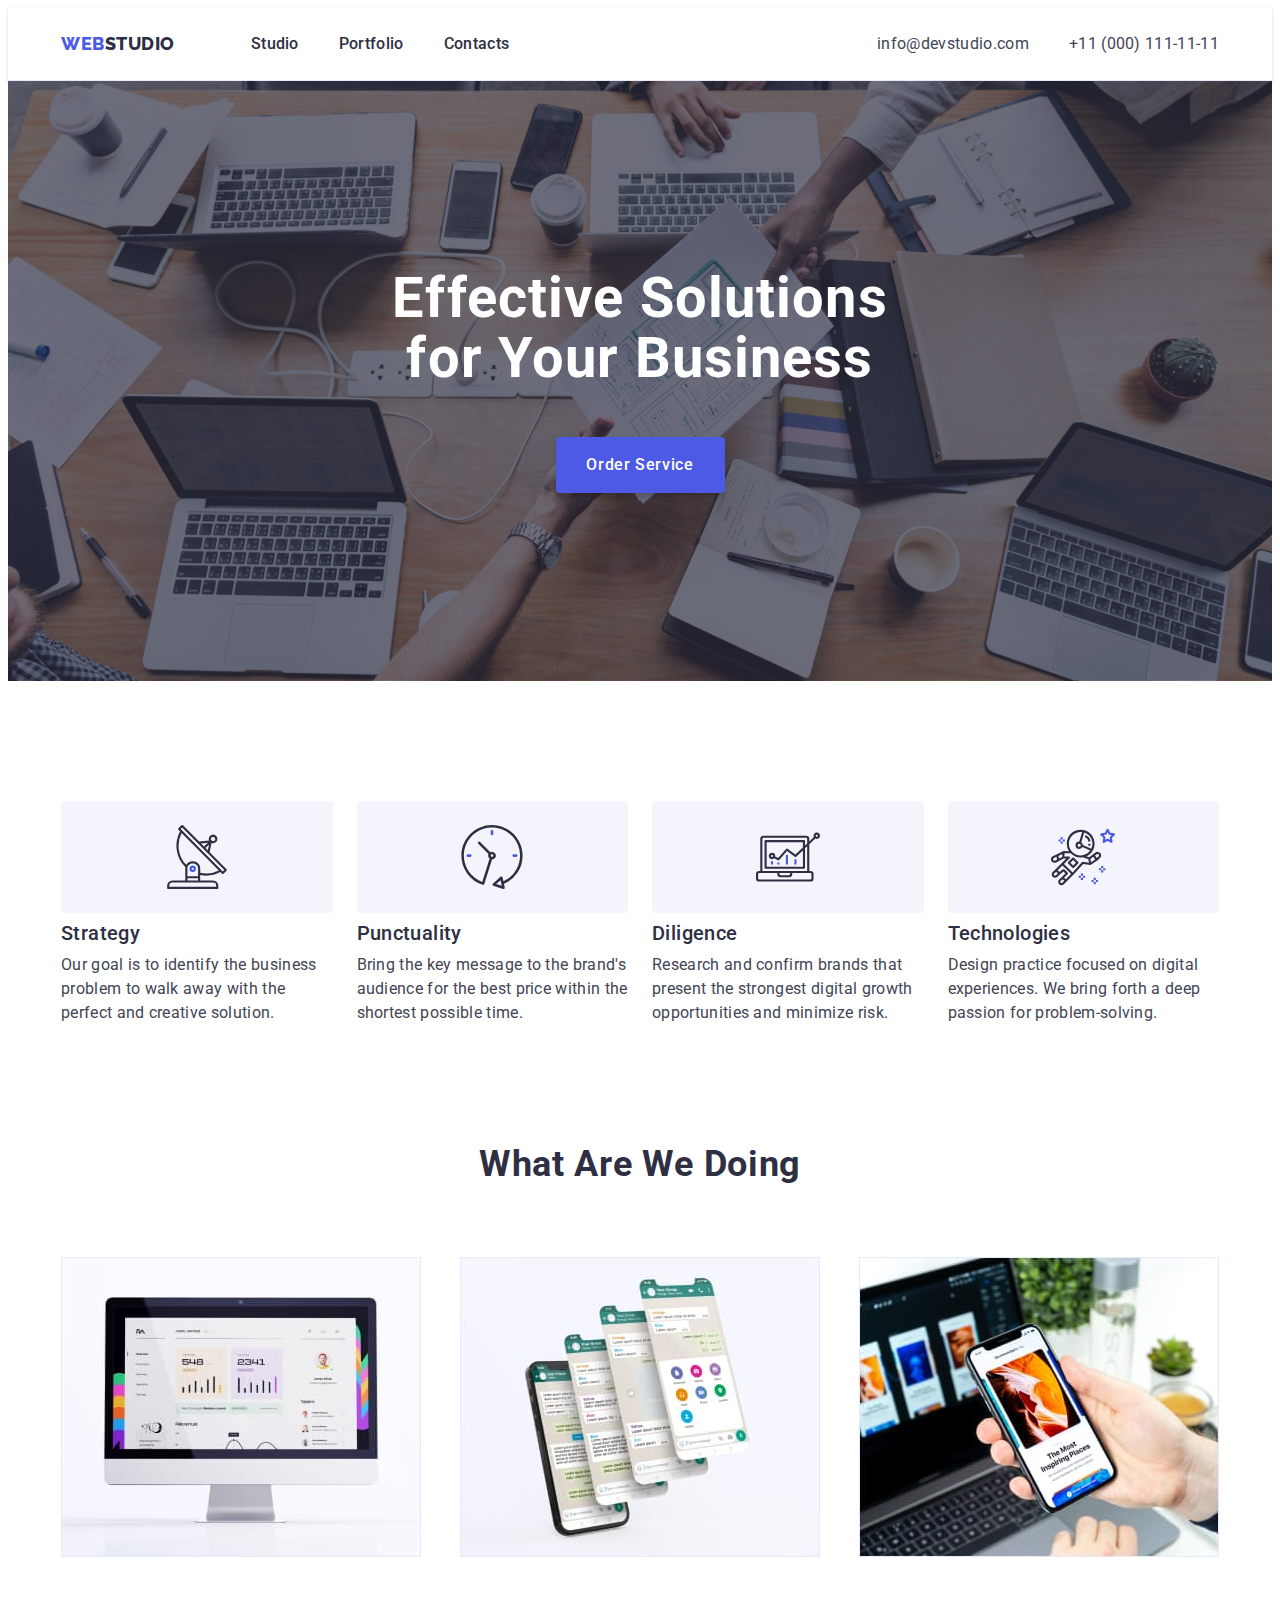
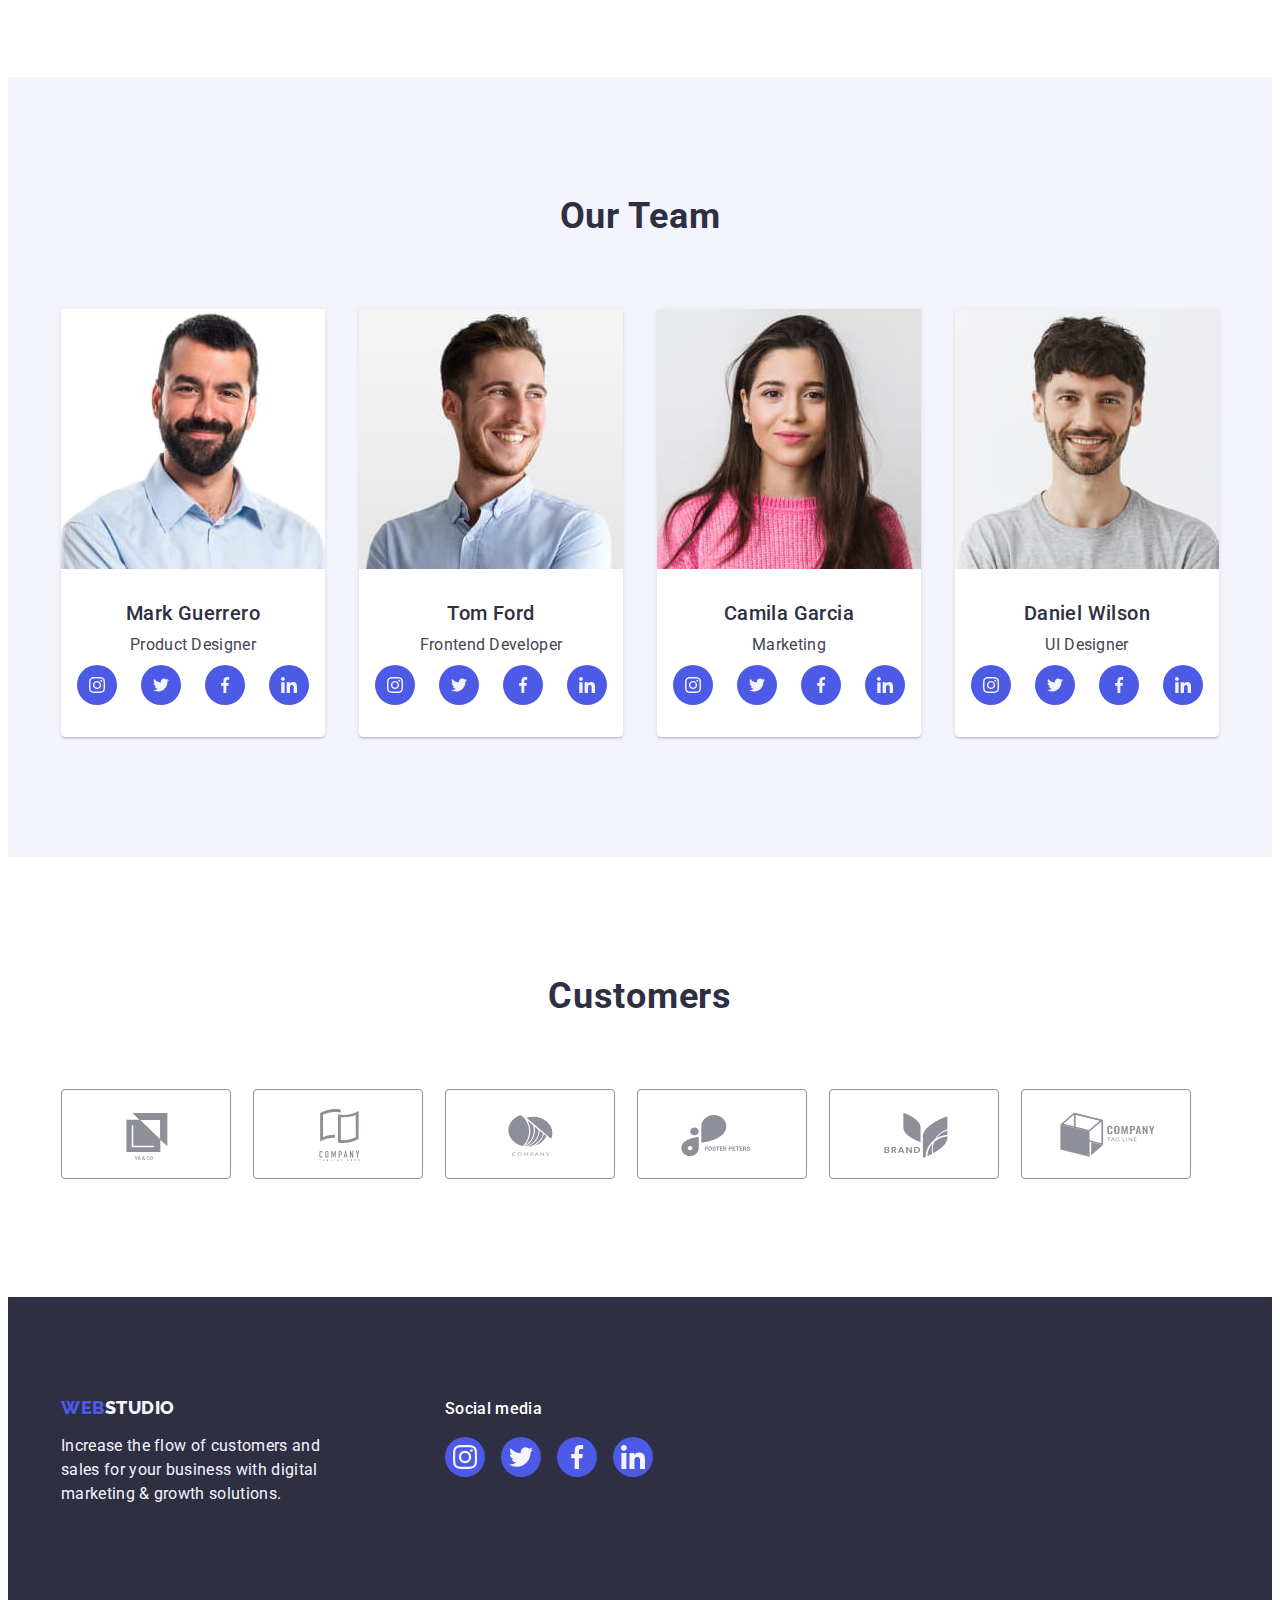
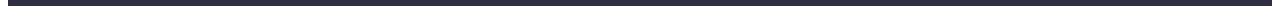
==== index.html @ 7266f505 "Initial commit" ====
<!DOCTYPE html>
<html lang="en">

<head>
    <meta charset="UTF-8">
    <meta http-equiv="X-UA-Compatible" content="IE=edge">
    <meta name="viewport" content="width=device-width, initial-scale=1.0">
    <title>Main page</title>

    <link rel="preconnect" href="https://fonts.googleapis.com">
    <link rel="preconnect" href="https://fonts.gstatic.com" crossorigin>
    <link
        href="https://fonts.googleapis.com/css2?family=Raleway:wght@800&amp;family=Roboto:wght@400;500;700;900&amp;display=swap"
        rel="stylesheet">

    <link rel="stylesheet" href="https://cdnjs.cloudflare.com/ajax/libs/modern-normalize/2.0.0/modern-normalize.min.css"
        integrity="sha512-4xo8blKMVCiXpTaLzQSLSw3KFOVPWhm/TRtuPVc4WG6kUgjH6J03IBuG7JZPkcWMxJ5huwaBpOpnwYElP/m6wg=="
        crossorigin="anonymous" referrerpolicy="no-referrer" />

    <link rel="stylesheet" href="./css/style.css">
</head>

<body>
    <!-- header -->
    <header class="header">

        <div class="container">
            <nav class="header-nav">
                <a href="./index.html" class="header-logo link">Web<span class="logo-span">Studio</span></a>

                <ul class="header-list list">
                    <li class="header-item">
                        <a href="./index.html" class="header-link link">Studio</a>
                    </li>

                    <li class="header-item">
                        <a href="./portfolio.html" class="header-link link">Portfolio</a>
                    </li>

                    <li class="header-item">
                        <a href="" class="header-link link">Contacts</a>
                    </li>
                </ul>

            </nav>

            <address class="header-address">
                <ul class="header-list-address list">
                    <li>
                        <a href="mailto:info@devstudio.com" class="header-address-item link">info@devstudio.com</a>
                    </li>
                    <li>
                        <a href="tel:+110001111111" class="header-address-item link">+11 (000) 111-11-11</a>
                    </li>
                </ul>
            </address>
        </div>
    </header>

    <main>

        <!-- hero -->
        <section class="hero">
            <div class="container">
                <h1 class="hero-title ">
                    Effective Solutions
                    for Your Business
                </h1>

                <button type="button" class="hero-btn">Order Service</button>
            </div>
        </section>

        <!-- business solution -->
        <section class="about">

            <div class="container about-cont">
                <h2 class="visually-hidden">Opportunities of our company</h2>
                <ul class="about-list list">
                    <li class="about-item">

                        <div class="about-icons-cont">
                                <svg width="64" height="64">
                                    <use href="./images/icons.svg#icon-antenna-1"></use>
                                </svg>
                        </div>

                        <h3 class="about-heading">Strategy</h3>
                        <p class="about-desc">
                            Our goal is to identify the business
                            problem to walk away with the perfect and creative solution.
                        </p>
                    </li>

                    <li class="about-item">

                        <div class="about-icons-cont">
                                <svg width="64" height="64">
                                    <use href="./images/icons.svg#icon-clock-1"></use>
                                </svg>
                        </div>

                        <h3 class="about-heading">Punctuality</h3>
                        <p class="about-desc">
                            Bring the key message to the brand's audience for the best price within the shortest
                            possible
                            time.
                        </p>
                    </li>
                    <li class="about-item">

                        <div class="about-icons-cont">
                                <svg width="64" height="64">
                                    <use href="./images/icons.svg#icon-diagram-1"></use>
                                </svg>
                        </div>

                        <h3 class="about-heading">Diligence</h3>
                        <p class="about-desc">
                            Research and confirm brands that present the strongest digital growth opportunities and
                            minimize
                            risk.
                        </p>
                    </li>

                    <li class="about-item">

                        <div class="about-icons-cont">
                                <svg width="64" height="64">
                                    <use href="./images/icons.svg#icon-astronaut-1"></use>
                                </svg>
                        </div>

                        <h3 class="about-heading">Technologies</h3>
                        <p class="about-desc">
                            Design practice focused on digital experiences. We bring forth a deep passion for
                            problem-solving.
                        </p>
                    </li>
                </ul>
            </div>
        </section>

        <!-- our work -->
        <section class="product">

            <div class="container">
                <h2 class="product-title">What are we doing</h2>

                <ul class="product-list list">
                    <li class="product-item">
                        <img src="./images/what_are_we_doing/Comp.jpg" alt="зображення монітору" width="360"
                            height="300">
                    </li>
                    <li class="product-item">
                        <img src="./images/what_are_we_doing/Tel.jpg" alt="зображення дисплею телефона" width="360"
                            height="300">
                    </li>
                    <li class="product-item">
                        <img src="./images/what_are_we_doing/TelAndNout.jpg"
                            alt="зображення телефону в руках на фоні ноутбуку" width="360" height="300">
                    </li>
                </ul>
            </div>
        </section>

        <!-- our team -->
        <section class="team">

            <div class="container">
                <h2 class="team-title">Our Team</h2>

                <ul class="team-list list">
                    <li class="team-item">
                        <img class="team-avatar" src="./images/our_team/MarkProdDisigner.jpg"
                            alt="зображення чоловіка дизайнера" width="264" height="260">
                            <div class="persons-info">
                                <h3 class="team-name">Mark Guerrero</h3>
                                <p class="team-desk">Product Designer</p>

                                <ul class="team-soc-list list">
                                    <li class="team-soc-item">
                                        <a href="" 
                                        class="team-soc-link link" target="_blank" 
                                        rel="noopener noreferrer">
                                    
                                        <svg class="team-soc-icon" width="16" height="16" >
                                            <use href="./images/icons.svg#icon-instagram-2"></use>
                                        </svg>

                                        </a>
                                    </li>
                                    <li class="team-soc-item">
                                        <a href="" 
                                        class="team-soc-link link" target="_blank" 
                                        rel="noopener noreferrer">
                                    
                                        <svg class="team-soc-icon" width="16" height="16" >
                                            <use href="./images/icons.svg#icon-twitter-1"></use>
                                        </svg>
                                    
                                        </a>
                                    </li>
                                    <li class="team-soc-item">
                                        <a href="" 
                                        class="team-soc-link link" target="_blank" 
                                        rel="noopener noreferrer">
                                    
                                        <svg class="team-soc-icon" width="16" height="16" >
                                            <use href="./images/icons.svg#icon-facebook-1"></use>
                                        </svg>
                                    
                                    </a>
                                    </li>
                                    <li class="team-soc-item">
                                        <a href="" 
                                        class="team-soc-link link" target="_blank" 
                                        rel="noopener noreferrer">
                                    
                                        <svg class="team-soc-icon" width="16" height="16" >
                                            <use href="./images/icons.svg#icon-linkedin-1"></use>
                                        </svg>
                                    
                                    </a>
                                    </li>
                                </ul>
                            </div>
                    </li>

                    <li class="team-item">
                        <img class="team-avatar" src="./images/our_team/TomDeveloper.jpg"
                            alt="зображення чоловіка розробника" width="264" height="260">
                        <div class="persons-info">
                            <h3 class="team-name">Tom Ford</h3>
                            <p class="team-desk">Frontend Developer</p>

                            <ul class="team-soc-list list">
                                <li class="team-soc-item">
                                    <a href="" class="team-soc-link link" target="_blank" rel="noopener noreferrer">
                            
                                        <svg class="team-soc-icon" width="16" height="16" >
                                            <use href="./images/icons.svg#icon-instagram-2"></use>
                                        </svg>
                            
                                    </a>
                                </li>
                                <li class="team-soc-item">
                                    <a href="" class="team-soc-link link" target="_blank" rel="noopener noreferrer">
                            
                                        <svg class="team-soc-icon" width="16" height="16" >
                                            <use href="./images/icons.svg#icon-twitter-1"></use>
                                        </svg>
                            
                                    </a>
                                </li>
                                <li class="team-soc-item">
                                    <a href="" class="team-soc-link link" target="_blank" rel="noopener noreferrer">
                            
                                        <svg class="team-soc-icon" width="16" height="16" >
                                            <use href="./images/icons.svg#icon-facebook-1"></use>
                                        </svg>
                            
                                    </a>
                                </li>
                                <li class="team-soc-item">
                                    <a href="" class="team-soc-link link" target="_blank" rel="noopener noreferrer">
                            
                                        <svg class="team-soc-icon" width="16" height="16" >
                                            <use href="./images/icons.svg#icon-linkedin-1"></use>
                                        </svg>
                            
                                    </a>
                                </li>
                            </ul>

                        </div>
                    </li>
                    <li class="team-item">
                        <img class="team-avatar" src="./images/our_team/CamilaMarketing.jpg"
                            alt="зображення дівчини маркетолога" width="264" height="260">
                        <div class="persons-info">
                            <h3 class="team-name">Camila Garcia</h3>
                            <p class="team-desk">Marketing</p>

                            <ul class="team-soc-list list">
                                <li class="team-soc-item">
                                    <a href="" class="team-soc-link link" target="_blank" rel="noopener noreferrer">
                            
                                        <svg class="team-soc-icon" width="16" height="16">
                                            <use href="./images/icons.svg#icon-instagram-2"></use>
                                        </svg>
                            
                                    </a>
                                </li>
                                <li class="team-soc-item">
                                    <a href="" class="team-soc-link link" target="_blank" rel="noopener noreferrer">
                            
                                        <svg class="team-soc-icon" width="16" height="16">
                                            <use href="./images/icons.svg#icon-twitter-1"></use>
                                        </svg>
                            
                                    </a>
                                </li>
                                <li class="team-soc-item">
                                    <a href="" class="team-soc-link link" target="_blank" rel="noopener noreferrer">
                            
                                        <svg class="team-soc-icon" width="16" height="16">
                                            <use href="./images/icons.svg#icon-facebook-1"></use>
                                        </svg>
                            
                                    </a>
                                </li>
                                <li class="team-soc-item">
                                    <a href="" class="team-soc-link link" target="_blank" rel="noopener noreferrer">
                            
                                        <svg class="team-soc-icon" width="16" height="16">
                                            <use href="./images/icons.svg#icon-linkedin-1"></use>
                                        </svg>
                            
                                    </a>
                                </li>
                            </ul>

                        </div>
                    </li>
                    <li class="team-item">
                        <img class="team-avatar" src="./images/our_team/DanielUIdesigner.jpg"
                            alt="зображення чоловіка дизайнера сайту" width="264" height="260">
                        <div class="persons-info">
                            <h3 class="team-name">Daniel Wilson</h3>
                            <p class="team-desk">UI Designer</p>

                            <ul class="team-soc-list list">
                                <li class="team-soc-item">
                                    <a href="" class="team-soc-link link" target="_blank" rel="noopener noreferrer">
                            
                                        <svg class="team-soc-icon" width="16px" height="16px">
                                            <use href="./images/icons.svg#icon-instagram-2"></use>
                                        </svg>
                            
                                    </a>
                                </li>
                                <li class="team-soc-item">
                                    <a href="" class="team-soc-link link" target="_blank" rel="noopener noreferrer">
                            
                                        <svg class="team-soc-icon" width="16px" height="16px">
                                            <use href="./images/icons.svg#icon-twitter-1"></use>
                                        </svg>
                            
                                    </a>
                                </li>
                                <li class="team-soc-item">
                                    <a href="" class="team-soc-link link" target="_blank" rel="noopener noreferrer">
                            
                                        <svg class="team-soc-icon" width="16px" height="16px">
                                            <use href="./images/icons.svg#icon-facebook-1"></use>
                                        </svg>
                            
                                    </a>
                                </li>
                                <li class="team-soc-item">
                                    <a href="" class="team-soc-link link" target="_blank" rel="noopener noreferrer">
                            
                                        <svg class="team-soc-icon" width="16px" height="16px">
                                            <use href="./images/icons.svg#icon-linkedin-1"></use>
                                        </svg>
                            
                                    </a>
                                </li>
                            </ul>

                        </div>
                    </li>
                </ul>
            </div>
        </section>

        <!-- customers -->
        <section class="customers">

            <div class="container customers-cont">
            <h2 class="customers-title">
                Customers
            </h2>
            
                <ul class="customers-list list">
                    <li class="customers-item">
                        <a href="" class="customers-link link">
                            <svg class="customers-icons" width="104" height="56">
                                <use href="./images/icons.svg#icon-Logo"></use>
                            </svg>
                        </a>
                    </li>
                    <li class="customers-item">
                        <a href="" class="customers-link link">
                            <svg class="customers-icons" width="104" height="56">
                                <use href="./images/icons.svg#icon-Logo-1"></use>
                            </svg>
                        </a>
                    </li>
                    <li class="customers-item">
                        <a href="" class="customers-link link">
                            <svg class="customers-icons" width="104" height="56">
                                <use href="./images/icons.svg#icon-Logo-2"></use>
                            </svg>
                        </a>
                    </li>
                    <li class="customers-item">
                        <a href="" class="customers-link link">
                            <svg class="customers-icons" width="104" height="56">
                                <use href="./images/icons.svg#icon-Logo-3"></use>
                            </svg>
                        </a>
                    </li>
                    <li class="customers-item">
                        <a href="" class="customers-link link">
                            <svg class="customers-icons" width="104" height="56">
                                <use href="./images/icons.svg#icon-Logo-4"></use>
                            </svg>
                        </a>
                    </li>
                    <li class="customers-item">
                        <a href="" class="customers-link link">
                            <svg class="customers-icons" width="104" height="56">
                                <use href="./images/icons.svg#icon-Logo-5"></use>
                            </svg>
                        </a>
                    </li>
                </ul>
            </div>

        </section>

    </main>
    <!-- footer-->
    <footer class="footer">
        <div class="container footer-cont">
            <div class="footer-logo-p">
                <a href="./index.html" class="footer-logo link">Web<span class="footer-logo-span">Studio</span></a>
                <p class="footer-text">
                    Increase the flow of customers and sales for your business with digital marketing & growth solutions.
                </p>
            </div>

            <div class="footer-social">

                <p class="footer-social-title">
                    Social media
                </p>

                <ul class="footer-soc-list list">
                    <li class="footer-soc-item">
                        <a href="" class="footer-soc-link link" target="_blank" rel="noopener noreferrer">
                
                            <svg class="footer-soc-icon" width="24" height="24">
                                <use href="./images/icons.svg#icon-instagram-2"></use>
                            </svg>
                
                        </a>
                    </li>
                    <li class="footer-soc-item">
                        <a href="" class="footer-soc-link link" target="_blank" rel="noopener noreferrer">
                
                            <svg class="footer-soc-icon" width="24" height="24">
                                <use href="./images/icons.svg#icon-twitter-1"></use>
                            </svg>
                
                        </a>
                    </li>
                    <li class="footer-soc-item">
                        <a href="" class="footer-soc-link link" target="_blank" rel="noopener noreferrer">
                
                            <svg class="footer-soc-icon" width="24" height="24">
                                <use href="./images/icons.svg#icon-facebook-1"></use>
                            </svg>
                
                        </a>
                    </li>
                    <li class="footer-soc-item">
                        <a href="" class="footer-soc-link link" target="_blank" rel="noopener noreferrer">
                
                            <svg class="footer-soc-icon" width="24" height="24">
                                <use href="./images/icons.svg#icon-linkedin-1"></use>
                            </svg>
                
                        </a>
                    </li>
                </ul>
            </div>
        </div>
    </footer>

</body>
---- css/style.css ----
:root {
    --main-color: #2E2F42;
    --secondary-color: #4D5AE5;
    --address-color: #434455;
    --hero-color: #FFFFFF;
    --footer-color: #F4F4FD;
    --icons-color: #8e8f99;
    --ocean-color: #404bbf;

}

body {
    font-family: 'Roboto', sans-serif;
    font-weight: 400;
    color: #434455;
    background-color: var(--hero-color);
}

/* reset */
p,
h1,
h2,
h3,
h4,
h5,
h6 {
    margin: 0;
    padding: 0;
}

ul,
ol {
    margin: 0;
    padding: 0;
}

img {
    display: block;
}

/* no list marker */
.list {
    list-style: none;
}

/* no underline */
.link {
    text-decoration: none;
}

/* container */

.container {
    width: 1158px;
    padding: 0 15px;
    margin: 0 auto;
    /* outline: 2px solid red; */
}

.visually-hidden {
    position: absolute;
    width: 1px;
    height: 1px;
    margin: -1px;
    border: 0;
    overflow: hidden;
    white-space: nowrap;
    padding: 0;
    clip-path: inset(100%);
    clip: rect(0 0 0 0);
    overflow: hidden;
}

/* -----------------------header--------------------*/

.header-logo {
    font-family: 'Raleway', sans-serif;
    font-weight: 800;
    font-size: 18px;
    line-height: 1.17;
    letter-spacing: 0.03em;
    color: var(--secondary-color);
    text-transform: uppercase;
}

.header {
    border-bottom: 1px solid #e7e9fc;
    box-shadow: 0px 2px 1px rgba(46, 47, 66, 0.08), 0px 1px 1px rgba(46, 47, 66, 0.16), 0px 1px 6px rgba(46, 47, 66, 0.08);
}

.header .container {
    display: flex;
    align-items: center;
}

.header-nav {
    display: flex;
    align-items: center;
}

.header-logo {
    margin-right: 76px;
    align-items: center;
}

.header-list {
    display: flex;
    align-items: center;
    gap: 40px;
}

.header-link {
    padding: 24px 0;
    display: block;
}

.header-address {
    margin-left: auto;
}

.header-list-address {
    display: flex;
    align-items: center;
    gap: 40px;
}

.logo-span {
    color: var(--main-color);
}

.header-logo:hover,
.header-logo:focus {
    color: var(--ocean-color);
}

.header-link {
    font-style: normal;
    font-weight: 500;
    font-size: 16px;
    line-height: 1.5;
    letter-spacing: 0.02em;
    color: var(--main-color);
}

.header-link:hover,
.header-link:focus {
    color: var(--ocean-color);
}

.header-address {
    font-style: normal;
}

.header-address-item {
    font-size: 16px;
    line-height: 1.5;
    letter-spacing: 0.02em;
    color: var(--address-color);
}

.header-address-item:hover,
.header-address-item:focus {
    color: var(--ocean-color);
}

/*------------------------hero---------------------*/

.hero {
    background-image: linear-gradient(rgba(46, 47, 66, 0.7), rgba(46, 47, 66, 0.7)), 
                    url(../images/backgorund/backgorund.jpg);
    max-width: 1440px;
    margin: 0 auto;
    background-repeat: no-repeat;
    background-position: center;
    background-size: cover;

    padding: 188px 0;
}

.hero-title {
    max-width: 496px;
    text-align: center;
    font-size: 56px;
    line-height: 1.07;
    letter-spacing: 0.02em;
    color: var(--hero-color);
    margin: 0 auto;
    margin-bottom: 48px;

}

.hero-btn {
    min-width: 169px;
    height: 56px;

    display: block;
    margin: 0 auto;
    border: none;

    font-family: 'Roboto', sans-serif;
    font-weight: 500;
    font-size: 16px;
    line-height: 1.5;
    letter-spacing: 0.04em;
    color: var(--hero-color);
    background-color: var(--secondary-color);
    cursor: pointer;

    box-shadow: 0px 4px 4px rgba(0, 0, 0, 0.15);
    border-radius: 4px;
}

.hero-btn:hover,
.hero-btn:focus {
    background-color: var(--ocean-color);
}

/*----------------business solution-----------------*/

.about {
    padding: 120px 0;
}

.about-cont {
    display: flex;
}

.about-list {
    display: flex;
    justify-content: space-between;
    gap: 24px;
}

.about-item {
    width: calc((100% - 24px) / 4);
}

.about-icons-cont {
    display: flex;
    align-items: center;
    justify-content: center;
    height: 112px;
    background-color: var(--footer-color);
    margin-bottom: 8px;
    border-radius: 4px;
}

.about-icons {
    width: 64px;
    height: 64px;
    
}

.about-link {
}

.about-heading {
    font-weight: 500;
    font-size: 20px;
    line-height: 1.2;
    letter-spacing: 0.02em;
    color: var(--main-color);
    margin-bottom: 8px;
}

.about-desc {
    font-size: 16px;
    line-height: 1.5;
    letter-spacing: 0.02em;
    color: var(--address-color);
}

/*--------------------our work---------------------*/

.product-title {
    font-weight: 700;
    font-size: 36px;
    line-height: 1.11;
    text-align: center;
    letter-spacing: 0.02em;
    text-transform: capitalize;
    color: var(--main-color);
    margin-bottom: 72px;
}

.product {
    padding-bottom: 120px;
}

.product-list {
    display: flex;
    justify-content: space-between;
    gap: 24px;
}


/*--------------------our team---------------------*/

.team {
    background-color: var(--footer-color);
    padding: 120px 0;
}

.team-title {
    font-weight: 700;
    font-size: 36px;
    line-height: 1.11;
    text-align: center;
    letter-spacing: 0.02em;
    text-transform: capitalize;
    color: var(--main-color);
    margin-bottom: 72px;
}

.team-list {
    display: flex;
    justify-content: space-between;
    gap: 24px;
}

.team-item {
    background-color: #FFFFFF;
    box-shadow: 0px 1px 6px rgba(46, 47, 66, 0.08), 0px 1px 1px rgba(46, 47, 66, 0.16), 0px 2px 1px rgba(46, 47, 66, 0.08);
    border-radius: 0px 0px 4px 4px;
}

.team-name {
    font-weight: 500;
    font-size: 20px;
    line-height: 1.2;
    text-align: center;
    letter-spacing: 0.02em;
    color: var(--main-color);
    text-align: center;
    margin-bottom: 8px;
}

.persons-info {
    padding: 32px 16px;
}

.team-desk {
    font-size: 16px;
    line-height: 1.5;
    text-align: center;
    letter-spacing: 0.02em;
    color: var(--address-color);
    margin-bottom: 8px;
}

.team-soc-list {
    display: flex;
    justify-content: center;
    gap:24px;
}

.team-soc-item {
    width: 40px;
    height: 40px;

}

.team-soc-item {
    border-color: var(--ocean-color);
}

.team-soc-item:hover .team-soc-item {
    fill: var(--ocean-color);
}

.team-soc-item:focus {
    border-color: var(--ocean-color);
}

.team-soc-item:focus .team-soc-item {
    fill: var(--ocean-color);
}

.team-soc-link {
    width: 100%;
    height: 100%;
    background-color: var(--secondary-color);
    border-radius: 50%;
    display: block;
    display: flex;
    align-items: center;
    justify-content: center;
    
}

.team-soc-link:hover,
.team-soc-link:focus {
    background-color: var(--ocean-color);
}

.team-soc-icon {
    fill: var(--footer-color);
    width: 16px;
    height: 16px;
}

/*--------------------customers------------------- */

.customers {
    padding-top: 120px;
    padding-bottom: 120px;
}
.customers-cont {}

.customers-title {
    font-weight: 700;
    font-size: 36px;
    line-height: 1.11;
    letter-spacing: 0.02em;
    text-transform: capitalize;
    color: var(--main-color);
    text-align: center;
    margin-bottom: 72px;
}

.customers-list {
    display: flex;
    gap: 24px;
}

.customers-item {
    width: 168px;
    height: 88px;
}

.customers-link {
    width: 100%;
    height: 100%;
    border: 1px solid #8E8F99;
    border-radius: 4px;
    display: flex;
    align-items: center;
    justify-content: center;
    color: var(--icons-color);
}

.customers-link:hover,
.customers-link:focus {
    border-color: var(--ocean-color);
    color: var(--ocean-color) ;
}

.customers-icons {
    fill: currentColor;
}


/*---------------------footer-----------------------*/

.footer-cont {
    display: flex;
    align-items: baseline;
}

.footer {
    background-color: var(--main-color);
    padding: 100px 0 100px;
}

.footer-logo {
    font-family: 'Raleway', sans-serif;
    font-style: normal;
    font-weight: 800;
    font-size: 18px;
    line-height: 1.17;
    display: flex;
    align-items: center;
    letter-spacing: 0.03em;
    text-transform: uppercase;
    color: #4d5ae5;
    display: inline-block;

    margin-bottom: 16px;
}

.footer-logo-p {
    margin-right: 120px;
}

.footer-logo-span {
    color: var(--footer-color);
}

.footer-text {
    font-size: 16px;
    line-height: 1.5;
    letter-spacing: 0.02em;
    color: var(--footer-color);
    max-width: 264px;
}

.footer-social-title {
    font-weight: 500;
    font-size: 16px;
    line-height: 1.5;
    letter-spacing: 0.02em;
    color: var(--hero-color);
    margin-bottom: 16px;
}

.footer-soc-list {
    display: flex;
    gap: 16px;
}

.footer-soc-item {
    width: 40px;
    height: 40px;
}

.footer-soc-link {
    width: 100%;
    height: 100%;
    background-color: var(--secondary-color);
    border-radius: 50%;
    display: flex;
    align-items: center;
    justify-content: center;

}

.footer-soc-link:hover,
.footer-soc-link:focus {
    background-color: #31d0aa;
}


.footer-soc-icon {
    fill: var(--footer-color);
}

/*-----------portfolio filter our works------------*/

.filter {
    padding: 96px 0 120px;
}

.filter-list {
    display: flex;
    justify-content: center;
    gap: 24px;
    margin-bottom: 72px;
}

.filter-btn {
    font-family: inherit;
    font-weight: 500;
    font-size: 16px;
    line-height: 1.5;
    display: flex;
    align-items: center;
    text-align: center;
    letter-spacing: 0.04em;
    color: var(--secondary-color);
    cursor: pointer;
    background-color: var(--footer-color);
    border: 1px solid #E7E9FC;
    border-radius: 4px;
    padding: 12px 24px;
}

.filter-btn:hover,
.filter-btn:focus {
    background: var(--ocean-color);
    color: var(--hero-color);
    border: 1px solid transparent;
    box-shadow: 0px 3px 1px rgba(0, 0, 0, 0.1), 0px 2px 1px rgba(0, 0, 0, 0.08), 0px 2px 2px rgba(0, 0, 0, 0.12);
}

.examples-title {
    font-weight: 500;
    font-size: 20px;
    line-height: 1.2;
    letter-spacing: 0.02em;
    color: var(--main-color);
    margin-bottom: 8px;
}

.examples-list {
    display: flex;
    flex-wrap: wrap;
    row-gap: 48px;
    column-gap: 24px;
    justify-content: space-between;
}

.examples-link {
    display: block;
}

.examples-link:hover,
.examples-link:focus {
    box-shadow: 0px 1px 6px rgba(46, 47, 66, 0.08), 0px 1px 1px rgba(46, 47, 66, 0.16), 0px 2px 1px rgba(46, 47, 66, 0.08);
    box-shadow: 0px 1px 6px rgba(46, 47, 66, 0.08), 0px 1px 1px rgba(46, 47, 66, 0.16), 0px 2px 1px rgba(46, 47, 66, 0.08);
}


.examples-info {
    padding: 32px 16px;
    border: 1px solid #e7e9fc;
    border-top: none;
}

.examples-text {
    font-size: 16px;
    line-height: 1.5;
    letter-spacing: 0.02em;
    color: var(--address-color);
}
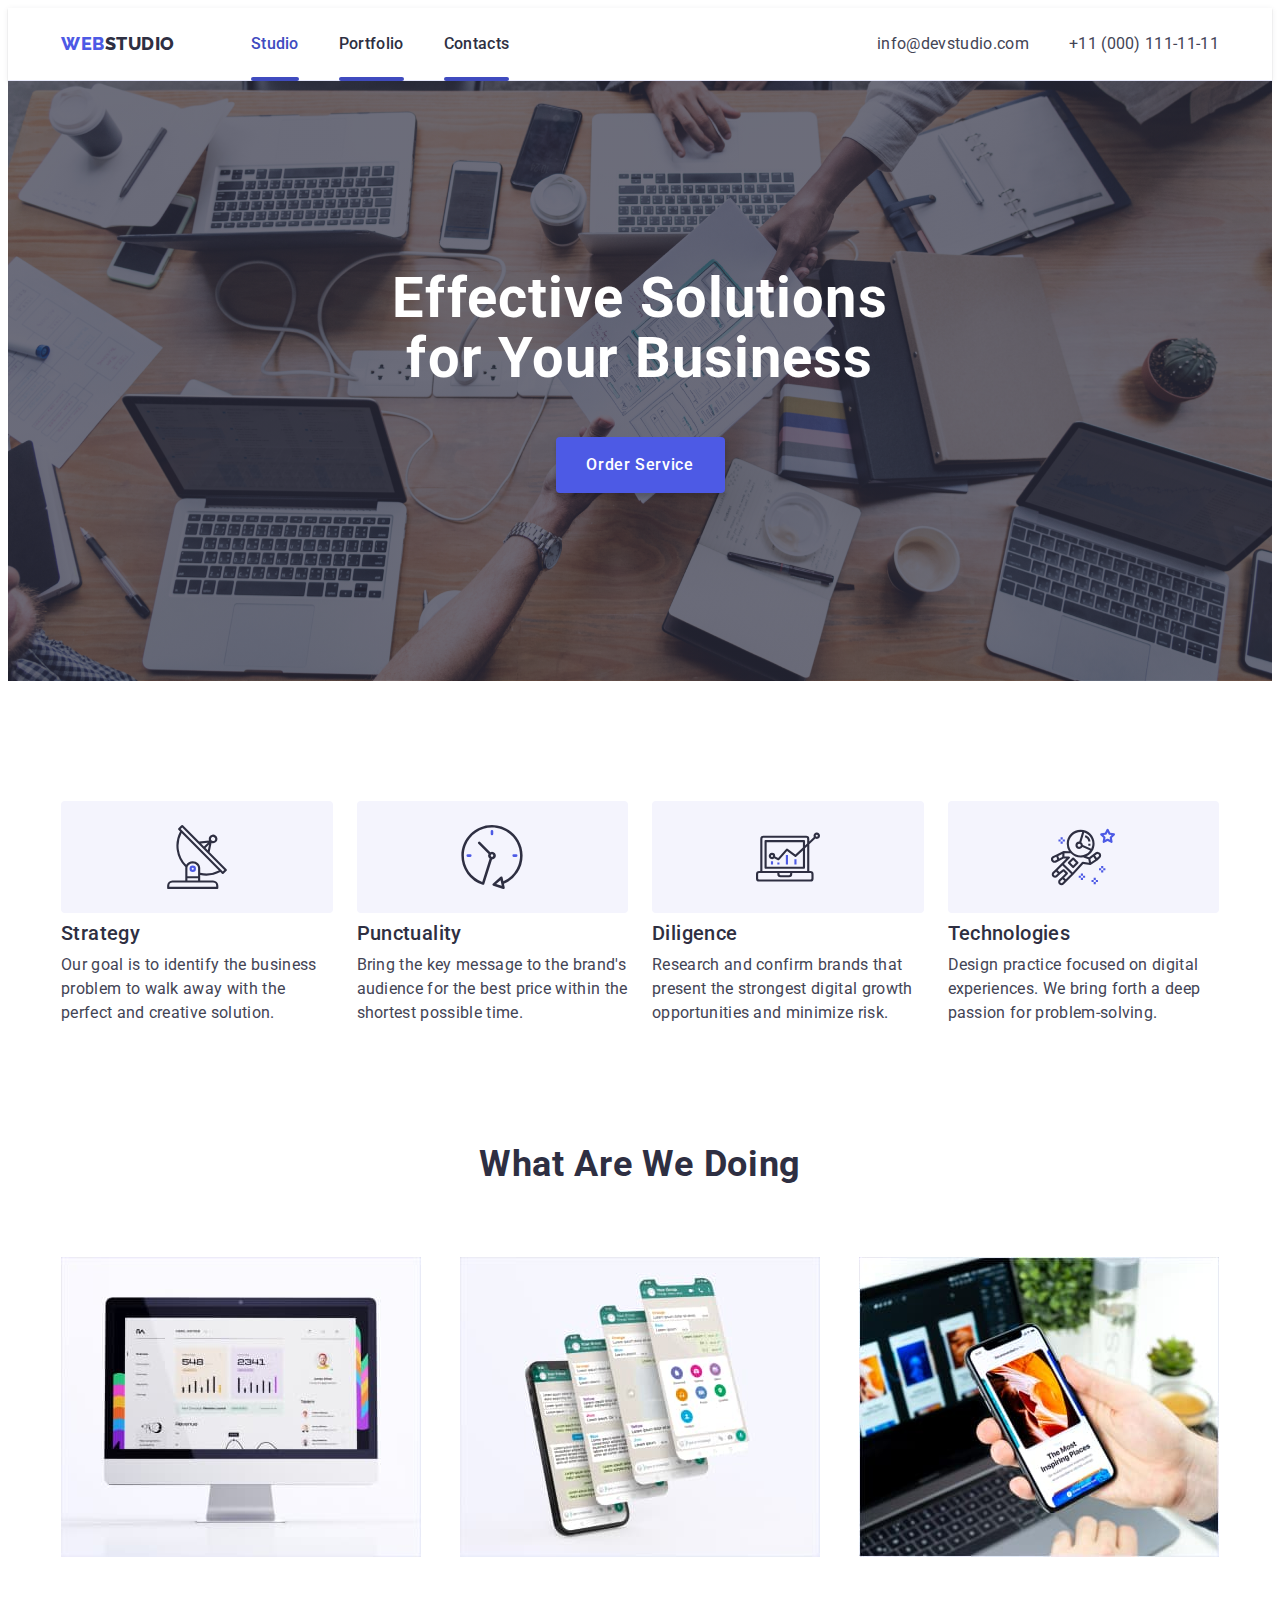
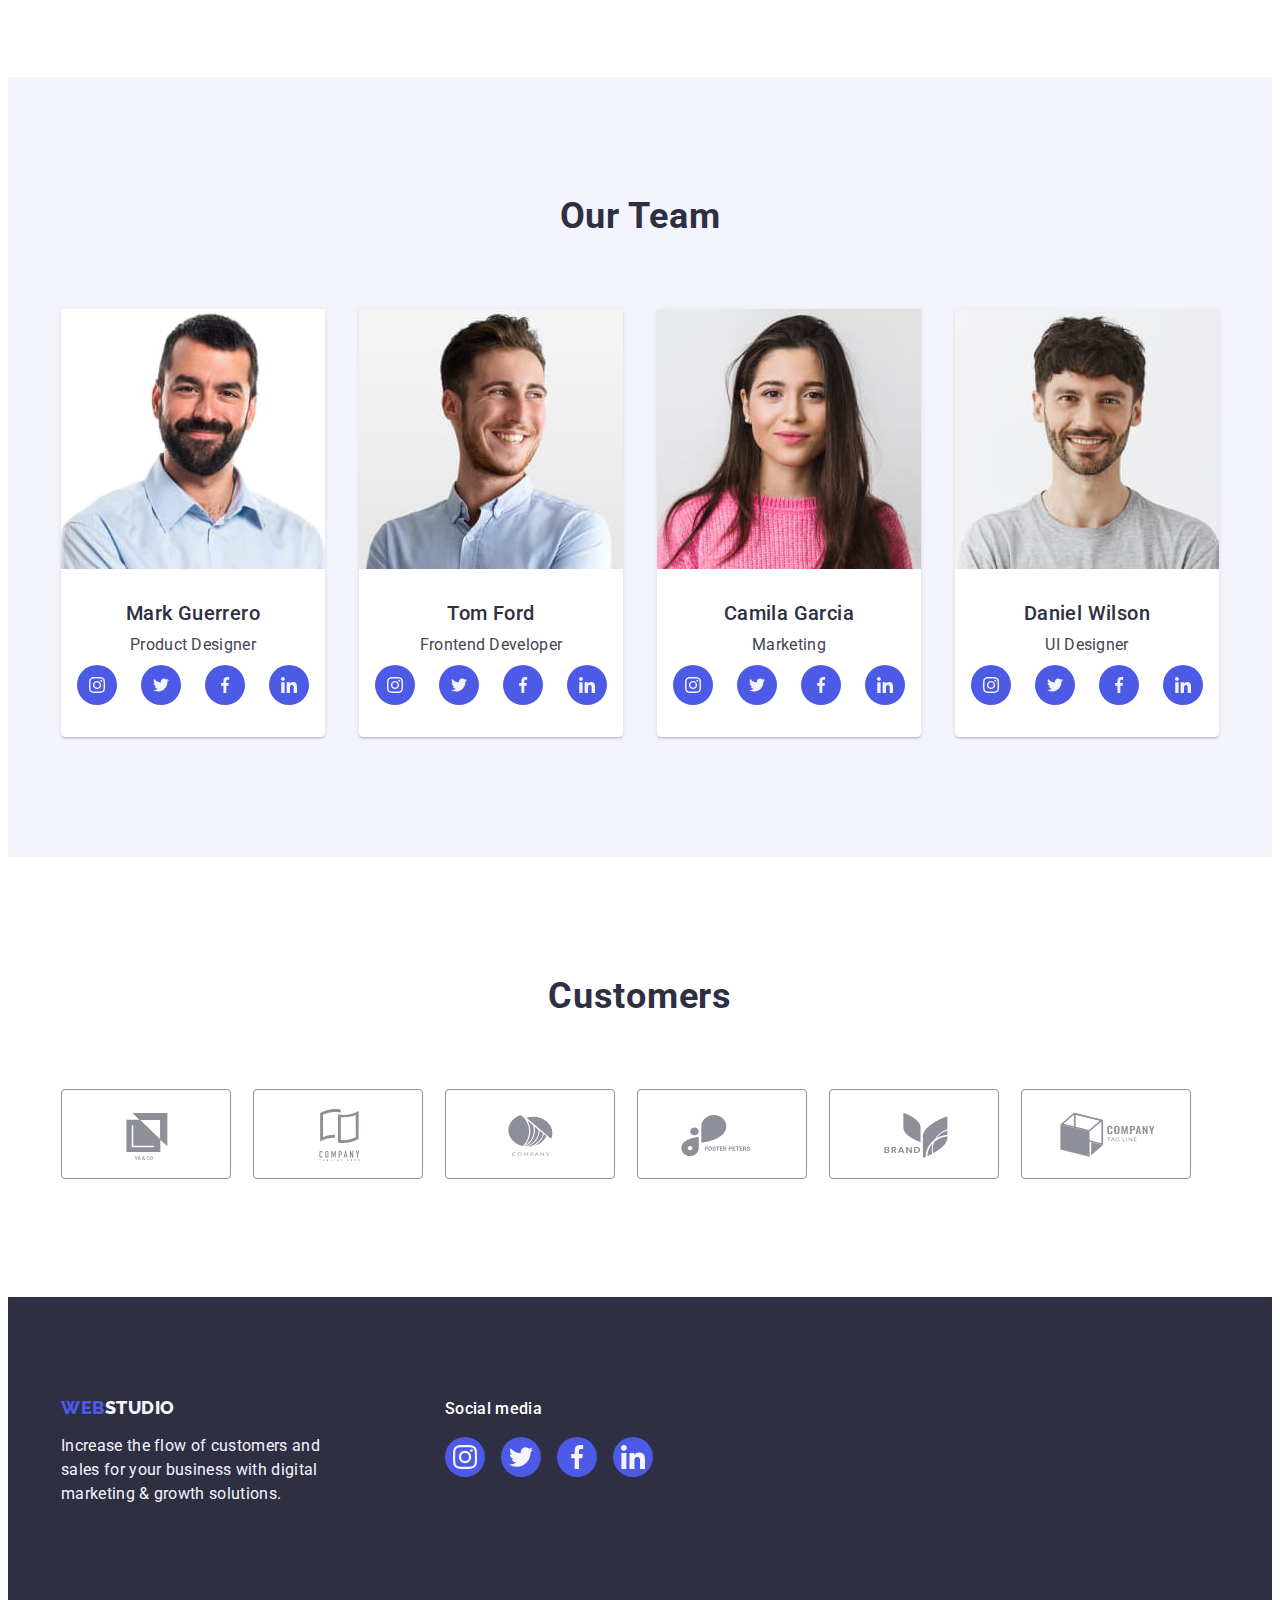
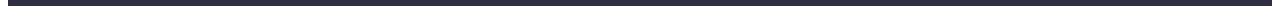
==== commit 9458decb: "header" ====
--- a/index.html
+++ b/index.html
@@ -23,27 +23,26 @@
 <body>
     <!-- header -->
     <header class="header">
-
-        <div class="container">
+        <div class="container header-cont">
             <nav class="header-nav">
                 <a href="./index.html" class="header-logo link">Web<span class="logo-span">Studio</span></a>
-
+    
                 <ul class="header-list list">
                     <li class="header-item">
-                        <a href="./index.html" class="header-link link">Studio</a>
-                    </li>
-
+                        <a href="./index.html" class="header-link current-link link">Studio</a>
+                    </li>
+    
                     <li class="header-item">
                         <a href="./portfolio.html" class="header-link link">Portfolio</a>
                     </li>
-
+    
                     <li class="header-item">
                         <a href="" class="header-link link">Contacts</a>
                     </li>
                 </ul>
-
+    
             </nav>
-
+    
             <address class="header-address">
                 <ul class="header-list-address list">
                     <li>
@@ -62,12 +61,12 @@
         <!-- hero -->
         <section class="hero">
             <div class="container">
-                <h1 class="hero-title ">
+                <h1 class="hero-title">
                     Effective Solutions
                     for Your Business
                 </h1>
 
-                <button type="button" class="hero-btn">Order Service</button>
+                <button type="button" class="hero-btn" data-modal-open>Order Service</button>
             </div>
         </section>
 
@@ -80,9 +79,9 @@
                     <li class="about-item">
 
                         <div class="about-icons-cont">
-                                <svg width="64" height="64">
-                                    <use href="./images/icons.svg#icon-antenna-1"></use>
-                                </svg>
+                            <svg width="64" height="64">
+                                <use href="./images/icons.svg#icon-antenna-1"></use>
+                            </svg>
                         </div>
 
                         <h3 class="about-heading">Strategy</h3>
@@ -95,9 +94,9 @@
                     <li class="about-item">
 
                         <div class="about-icons-cont">
-                                <svg width="64" height="64">
-                                    <use href="./images/icons.svg#icon-clock-1"></use>
-                                </svg>
+                            <svg width="64" height="64">
+                                <use href="./images/icons.svg#icon-clock-1"></use>
+                            </svg>
                         </div>
 
                         <h3 class="about-heading">Punctuality</h3>
@@ -110,9 +109,9 @@
                     <li class="about-item">
 
                         <div class="about-icons-cont">
-                                <svg width="64" height="64">
-                                    <use href="./images/icons.svg#icon-diagram-1"></use>
-                                </svg>
+                            <svg width="64" height="64">
+                                <use href="./images/icons.svg#icon-diagram-1"></use>
+                            </svg>
                         </div>
 
                         <h3 class="about-heading">Diligence</h3>
@@ -126,9 +125,9 @@
                     <li class="about-item">
 
                         <div class="about-icons-cont">
-                                <svg width="64" height="64">
-                                    <use href="./images/icons.svg#icon-astronaut-1"></use>
-                                </svg>
+                            <svg width="64" height="64">
+                                <use href="./images/icons.svg#icon-astronaut-1"></use>
+                            </svg>
                         </div>
 
                         <h3 class="about-heading">Technologies</h3>
@@ -174,57 +173,49 @@
                     <li class="team-item">
                         <img class="team-avatar" src="./images/our_team/MarkProdDisigner.jpg"
                             alt="зображення чоловіка дизайнера" width="264" height="260">
-                            <div class="persons-info">
-                                <h3 class="team-name">Mark Guerrero</h3>
-                                <p class="team-desk">Product Designer</p>
-
-                                <ul class="team-soc-list list">
-                                    <li class="team-soc-item">
-                                        <a href="" 
-                                        class="team-soc-link link" target="_blank" 
-                                        rel="noopener noreferrer">
-                                    
-                                        <svg class="team-soc-icon" width="16" height="16" >
+                        <div class="persons-info">
+                            <h3 class="team-name">Mark Guerrero</h3>
+                            <p class="team-desk">Product Designer</p>
+
+                            <ul class="team-soc-list list">
+                                <li class="team-soc-item">
+                                    <a href="" class="team-soc-link link" target="_blank" rel="noopener noreferrer">
+
+                                        <svg class="team-soc-icon" width="16" height="16">
                                             <use href="./images/icons.svg#icon-instagram-2"></use>
                                         </svg>
 
-                                        </a>
-                                    </li>
-                                    <li class="team-soc-item">
-                                        <a href="" 
-                                        class="team-soc-link link" target="_blank" 
-                                        rel="noopener noreferrer">
-                                    
-                                        <svg class="team-soc-icon" width="16" height="16" >
+                                    </a>
+                                </li>
+                                <li class="team-soc-item">
+                                    <a href="" class="team-soc-link link" target="_blank" rel="noopener noreferrer">
+
+                                        <svg class="team-soc-icon" width="16" height="16">
                                             <use href="./images/icons.svg#icon-twitter-1"></use>
                                         </svg>
-                                    
-                                        </a>
-                                    </li>
-                                    <li class="team-soc-item">
-                                        <a href="" 
-                                        class="team-soc-link link" target="_blank" 
-                                        rel="noopener noreferrer">
-                                    
-                                        <svg class="team-soc-icon" width="16" height="16" >
+
+                                    </a>
+                                </li>
+                                <li class="team-soc-item">
+                                    <a href="" class="team-soc-link link" target="_blank" rel="noopener noreferrer">
+
+                                        <svg class="team-soc-icon" width="16" height="16">
                                             <use href="./images/icons.svg#icon-facebook-1"></use>
                                         </svg>
-                                    
-                                    </a>
-                                    </li>
-                                    <li class="team-soc-item">
-                                        <a href="" 
-                                        class="team-soc-link link" target="_blank" 
-                                        rel="noopener noreferrer">
-                                    
-                                        <svg class="team-soc-icon" width="16" height="16" >
+
+                                    </a>
+                                </li>
+                                <li class="team-soc-item">
+                                    <a href="" class="team-soc-link link" target="_blank" rel="noopener noreferrer">
+
+                                        <svg class="team-soc-icon" width="16" height="16">
                                             <use href="./images/icons.svg#icon-linkedin-1"></use>
                                         </svg>
-                                    
-                                    </a>
-                                    </li>
-                                </ul>
-                            </div>
+
+                                    </a>
+                                </li>
+                            </ul>
+                        </div>
                     </li>
 
                     <li class="team-item">
@@ -237,38 +228,38 @@
                             <ul class="team-soc-list list">
                                 <li class="team-soc-item">
                                     <a href="" class="team-soc-link link" target="_blank" rel="noopener noreferrer">
-                            
-                                        <svg class="team-soc-icon" width="16" height="16" >
+
+                                        <svg class="team-soc-icon" width="16" height="16">
                                             <use href="./images/icons.svg#icon-instagram-2"></use>
                                         </svg>
-                            
-                                    </a>
-                                </li>
-                                <li class="team-soc-item">
-                                    <a href="" class="team-soc-link link" target="_blank" rel="noopener noreferrer">
-                            
-                                        <svg class="team-soc-icon" width="16" height="16" >
+
+                                    </a>
+                                </li>
+                                <li class="team-soc-item">
+                                    <a href="" class="team-soc-link link" target="_blank" rel="noopener noreferrer">
+
+                                        <svg class="team-soc-icon" width="16" height="16">
                                             <use href="./images/icons.svg#icon-twitter-1"></use>
                                         </svg>
-                            
-                                    </a>
-                                </li>
-                                <li class="team-soc-item">
-                                    <a href="" class="team-soc-link link" target="_blank" rel="noopener noreferrer">
-                            
-                                        <svg class="team-soc-icon" width="16" height="16" >
+
+                                    </a>
+                                </li>
+                                <li class="team-soc-item">
+                                    <a href="" class="team-soc-link link" target="_blank" rel="noopener noreferrer">
+
+                                        <svg class="team-soc-icon" width="16" height="16">
                                             <use href="./images/icons.svg#icon-facebook-1"></use>
                                         </svg>
-                            
-                                    </a>
-                                </li>
-                                <li class="team-soc-item">
-                                    <a href="" class="team-soc-link link" target="_blank" rel="noopener noreferrer">
-                            
-                                        <svg class="team-soc-icon" width="16" height="16" >
+
+                                    </a>
+                                </li>
+                                <li class="team-soc-item">
+                                    <a href="" class="team-soc-link link" target="_blank" rel="noopener noreferrer">
+
+                                        <svg class="team-soc-icon" width="16" height="16">
                                             <use href="./images/icons.svg#icon-linkedin-1"></use>
                                         </svg>
-                            
+
                                     </a>
                                 </li>
                             </ul>
@@ -285,38 +276,38 @@
                             <ul class="team-soc-list list">
                                 <li class="team-soc-item">
                                     <a href="" class="team-soc-link link" target="_blank" rel="noopener noreferrer">
-                            
+
                                         <svg class="team-soc-icon" width="16" height="16">
                                             <use href="./images/icons.svg#icon-instagram-2"></use>
                                         </svg>
-                            
-                                    </a>
-                                </li>
-                                <li class="team-soc-item">
-                                    <a href="" class="team-soc-link link" target="_blank" rel="noopener noreferrer">
-                            
+
+                                    </a>
+                                </li>
+                                <li class="team-soc-item">
+                                    <a href="" class="team-soc-link link" target="_blank" rel="noopener noreferrer">
+
                                         <svg class="team-soc-icon" width="16" height="16">
                                             <use href="./images/icons.svg#icon-twitter-1"></use>
                                         </svg>
-                            
-                                    </a>
-                                </li>
-                                <li class="team-soc-item">
-                                    <a href="" class="team-soc-link link" target="_blank" rel="noopener noreferrer">
-                            
+
+                                    </a>
+                                </li>
+                                <li class="team-soc-item">
+                                    <a href="" class="team-soc-link link" target="_blank" rel="noopener noreferrer">
+
                                         <svg class="team-soc-icon" width="16" height="16">
                                             <use href="./images/icons.svg#icon-facebook-1"></use>
                                         </svg>
-                            
-                                    </a>
-                                </li>
-                                <li class="team-soc-item">
-                                    <a href="" class="team-soc-link link" target="_blank" rel="noopener noreferrer">
-                            
+
+                                    </a>
+                                </li>
+                                <li class="team-soc-item">
+                                    <a href="" class="team-soc-link link" target="_blank" rel="noopener noreferrer">
+
                                         <svg class="team-soc-icon" width="16" height="16">
                                             <use href="./images/icons.svg#icon-linkedin-1"></use>
                                         </svg>
-                            
+
                                     </a>
                                 </li>
                             </ul>
@@ -333,38 +324,38 @@
                             <ul class="team-soc-list list">
                                 <li class="team-soc-item">
                                     <a href="" class="team-soc-link link" target="_blank" rel="noopener noreferrer">
-                            
+
                                         <svg class="team-soc-icon" width="16px" height="16px">
                                             <use href="./images/icons.svg#icon-instagram-2"></use>
                                         </svg>
-                            
-                                    </a>
-                                </li>
-                                <li class="team-soc-item">
-                                    <a href="" class="team-soc-link link" target="_blank" rel="noopener noreferrer">
-                            
+
+                                    </a>
+                                </li>
+                                <li class="team-soc-item">
+                                    <a href="" class="team-soc-link link" target="_blank" rel="noopener noreferrer">
+
                                         <svg class="team-soc-icon" width="16px" height="16px">
                                             <use href="./images/icons.svg#icon-twitter-1"></use>
                                         </svg>
-                            
-                                    </a>
-                                </li>
-                                <li class="team-soc-item">
-                                    <a href="" class="team-soc-link link" target="_blank" rel="noopener noreferrer">
-                            
+
+                                    </a>
+                                </li>
+                                <li class="team-soc-item">
+                                    <a href="" class="team-soc-link link" target="_blank" rel="noopener noreferrer">
+
                                         <svg class="team-soc-icon" width="16px" height="16px">
                                             <use href="./images/icons.svg#icon-facebook-1"></use>
                                         </svg>
-                            
-                                    </a>
-                                </li>
-                                <li class="team-soc-item">
-                                    <a href="" class="team-soc-link link" target="_blank" rel="noopener noreferrer">
-                            
+
+                                    </a>
+                                </li>
+                                <li class="team-soc-item">
+                                    <a href="" class="team-soc-link link" target="_blank" rel="noopener noreferrer">
+
                                         <svg class="team-soc-icon" width="16px" height="16px">
                                             <use href="./images/icons.svg#icon-linkedin-1"></use>
                                         </svg>
-                            
+
                                     </a>
                                 </li>
                             </ul>
@@ -379,10 +370,10 @@
         <section class="customers">
 
             <div class="container customers-cont">
-            <h2 class="customers-title">
-                Customers
-            </h2>
-            
+                <h2 class="customers-title">
+                    Customers
+                </h2>
+
                 <ul class="customers-list list">
                     <li class="customers-item">
                         <a href="" class="customers-link link">
@@ -438,7 +429,8 @@
             <div class="footer-logo-p">
                 <a href="./index.html" class="footer-logo link">Web<span class="footer-logo-span">Studio</span></a>
                 <p class="footer-text">
-                    Increase the flow of customers and sales for your business with digital marketing & growth solutions.
+                    Increase the flow of customers and sales for your business with digital marketing & growth
+                    solutions.
                 </p>
             </div>
 
@@ -451,38 +443,38 @@
                 <ul class="footer-soc-list list">
                     <li class="footer-soc-item">
                         <a href="" class="footer-soc-link link" target="_blank" rel="noopener noreferrer">
-                
+
                             <svg class="footer-soc-icon" width="24" height="24">
                                 <use href="./images/icons.svg#icon-instagram-2"></use>
                             </svg>
-                
+
                         </a>
                     </li>
                     <li class="footer-soc-item">
                         <a href="" class="footer-soc-link link" target="_blank" rel="noopener noreferrer">
-                
+
                             <svg class="footer-soc-icon" width="24" height="24">
                                 <use href="./images/icons.svg#icon-twitter-1"></use>
                             </svg>
-                
+
                         </a>
                     </li>
                     <li class="footer-soc-item">
                         <a href="" class="footer-soc-link link" target="_blank" rel="noopener noreferrer">
-                
+
                             <svg class="footer-soc-icon" width="24" height="24">
                                 <use href="./images/icons.svg#icon-facebook-1"></use>
                             </svg>
-                
+
                         </a>
                     </li>
                     <li class="footer-soc-item">
                         <a href="" class="footer-soc-link link" target="_blank" rel="noopener noreferrer">
-                
+
                             <svg class="footer-soc-icon" width="24" height="24">
                                 <use href="./images/icons.svg#icon-linkedin-1"></use>
                             </svg>
-                
+
                         </a>
                     </li>
                 </ul>
@@ -490,4 +482,16 @@
         </div>
     </footer>
 
+    <div class="backdrop is-hidden" data-modal>
+        <div class="modal">
+            <button type="button" class="modal-close" data-modal-close>
+                <svg class="close-icon" width="8" height="8">
+                    <use href="./images/icons.svg#icon-close-black"></use>
+                </svg>
+            </button>
+        </div>
+    </div>
+
+    <script src="./js/modal.js"></script>
+    
 </body>--- a/css/style.css
+++ b/css/style.css
@@ -73,6 +73,21 @@
 
 /* -----------------------header--------------------*/
 
+.header {
+    border-bottom: 1px solid #e7e9fc;
+    box-shadow: 0px 2px 1px rgba(46, 47, 66, 0.08), 0px 1px 1px rgba(46, 47, 66, 0.16), 0px 1px 6px rgba(46, 47, 66, 0.08);
+}
+
+.header .container {
+    display: flex;
+    align-items: center;
+}
+
+.header-nav {
+    display: flex;
+    align-items: center;
+}
+
 .header-logo {
     font-family: 'Raleway', sans-serif;
     font-weight: 800;
@@ -81,51 +96,8 @@
     letter-spacing: 0.03em;
     color: var(--secondary-color);
     text-transform: uppercase;
-}
-
-.header {
-    border-bottom: 1px solid #e7e9fc;
-    box-shadow: 0px 2px 1px rgba(46, 47, 66, 0.08), 0px 1px 1px rgba(46, 47, 66, 0.16), 0px 1px 6px rgba(46, 47, 66, 0.08);
-}
-
-.header .container {
-    display: flex;
-    align-items: center;
-}
-
-.header-nav {
-    display: flex;
-    align-items: center;
-}
-
-.header-logo {
     margin-right: 76px;
     align-items: center;
-}
-
-.header-list {
-    display: flex;
-    align-items: center;
-    gap: 40px;
-}
-
-.header-link {
-    padding: 24px 0;
-    display: block;
-}
-
-.header-address {
-    margin-left: auto;
-}
-
-.header-list-address {
-    display: flex;
-    align-items: center;
-    gap: 40px;
-}
-
-.logo-span {
-    color: var(--main-color);
 }
 
 .header-logo:hover,
@@ -133,6 +105,16 @@
     color: var(--ocean-color);
 }
 
+.logo-span {
+    color: var(--main-color);
+}
+
+.header-list {
+    display: flex;
+    align-items: center;
+    gap: 40px;
+}
+
 .header-link {
     font-style: normal;
     font-weight: 500;
@@ -140,6 +122,11 @@
     line-height: 1.5;
     letter-spacing: 0.02em;
     color: var(--main-color);
+
+    padding: 24px 0;
+    display: block;
+    position: relative;
+    transition: color 250ms cubic-bezier(0.4, 0, 0.2, 1);
 }
 
 .header-link:hover,
@@ -147,15 +134,38 @@
     color: var(--ocean-color);
 }
 
+.header-link::after {
+    content: '';
+    width: 100%;
+    position: absolute;
+    left: 0;
+    bottom: -1px;
+    height: 4px;
+    background-color: var(--ocean-color);
+    border-radius: 2px;
+}
+
+.current-link {
+    color: var(--ocean-color);
+}
+
 .header-address {
+    margin-left: auto;
     font-style: normal;
 }
 
+.header-list-address {
+    display: flex;
+    align-items: center;
+    gap: 40px;
+}
+
 .header-address-item {
     font-size: 16px;
     line-height: 1.5;
     letter-spacing: 0.02em;
     color: var(--address-color);
+    transition: color 250ms cubic-bezier(0.4, 0, 0.2, 1);
 }
 
 .header-address-item:hover,
@@ -203,11 +213,16 @@
     line-height: 1.5;
     letter-spacing: 0.04em;
     color: var(--hero-color);
-    background-color: var(--secondary-color);
+    background-color: var(--secondary-color) ;
+
+    transition: background-color 250ms cubic-bezier(0.4, 0, 0.2, 1);
+
     cursor: pointer;
 
     box-shadow: 0px 4px 4px rgba(0, 0, 0, 0.15);
     border-radius: 4px;
+
+    
 }
 
 .hero-btn:hover,
@@ -385,6 +400,8 @@
     display: flex;
     align-items: center;
     justify-content: center;
+
+    transition: background-color 250ms cubic-bezier(0.4, 0, 0.2, 1);
     
 }
 
@@ -405,7 +422,6 @@
     padding-top: 120px;
     padding-bottom: 120px;
 }
-.customers-cont {}
 
 .customers-title {
     font-weight: 700;
@@ -437,6 +453,9 @@
     align-items: center;
     justify-content: center;
     color: var(--icons-color);
+
+    transition: border-color 250ms cubic-bezier(0.4, 0, 0.2, 1),
+            color 250ms cubic-bezier(0.4, 0, 0.2, 1);
 }
 
 .customers-link:hover,
@@ -521,6 +540,8 @@
     display: flex;
     align-items: center;
     justify-content: center;
+
+    transition: background-color 250ms cubic-bezier(0.4, 0, 0.2, 1);
 
 }
 
@@ -562,6 +583,12 @@
     border: 1px solid #E7E9FC;
     border-radius: 4px;
     padding: 12px 24px;
+
+
+    transition:color 250ms cubic-bezier(0.4, 0, 0.2, 1),
+        background-color 250ms cubic-bezier(0.4, 0, 0.2, 1),
+        border-color 250ms cubic-bezier(0.4, 0, 0.2, 1),
+        box-shadow 250ms cubic-bezier(0.4, 0, 0.2, 1);
 }
 
 .filter-btn:hover,
@@ -591,6 +618,7 @@
 
 .examples-link {
     display: block;
+    transition: box-shadow 250ms cubic-bezier(0.4, 0, 0.2, 1);
 }
 
 .examples-link:hover,
@@ -606,9 +634,104 @@
     border-top: none;
 }
 
+.examples-item:hover .examples-cover-text {
+    transform: translateY(0);
+}
+
+.examples-item:focus .examples-cover-text {
+    transform: translateY(0);
+}
+
+.examples-cover-text {
+    position: absolute;
+    top: 0;
+    color: var(--footer-color);
+    font-weight: 400;
+    font-size: 16px;
+    line-height: 1.5;
+    padding: 40px 32px;
+    background-color: var(--secondary-color);
+    height: 100%;
+    width: 100%;
+    transform: translateY(100%);
+    transition: transform 250ms cubic-bezier(0.4, 0, 0.2, 1);
+    letter-spacing: 0.02em;
+}
+
+.examples-cover-img{
+    position: relative;
+    overflow: hidden;
+}
+
 .examples-text {
     font-size: 16px;
     line-height: 1.5;
     letter-spacing: 0.02em;
     color: var(--address-color);
+}
+
+/* modal */
+
+.backdrop{
+    position: fixed;
+    width: 100%;
+    height: 100%;
+    background-color: rgba(46, 47, 66, 0.4);
+    top: 0;
+    transition: opacity 250ms cubic-bezier(0.4, 0, 0.2, 1), visibility 250ms cubic-bezier(0.4, 0, 0.2, 1);
+}
+
+.is-hidden {
+    visibility: hidden;
+    opacity: 0;
+    pointer-events: none;
+}
+
+.modal {
+    position: absolute;
+    top: 50%;
+    left: 50%;
+    transform: translate(-50%,-50%) scale(1);
+    transition: transform 250ms cubic-bezier(0.4, 0, 0.2, 1);
+    width: 408px;
+    min-height: 584px;
+    background-color: #FCFCFC;
+    border-radius: 4px;
+    padding: 24px;
+
+    box-shadow: 0px 1px 1px rgba(0, 0, 0, 0.14), 0px 1px 3px rgba(0, 0, 0, 0.12), 0px 2px 1px rgba(0, 0, 0, 0.2);
+}
+
+.backdrop.is-hidden .modal {
+    transform: translate(-50%, -50%) scaleX(0);
+}
+
+.modal-close {
+    width: 24px;
+    height: 24px;
+    top: 24px;
+    right: 24px;
+    border: 1px solid #E7E9FC;
+    border-radius: 50%;
+    position: absolute;
+    display: flex;
+    align-items: center;
+    justify-content: center;
+    background-color: #e7e9fc;
+    border: 1px solid rgba(0, 0, 0, 0.1);
+    padding: 0;
+    cursor: pointer;
+    transition: background-color 250ms cubic-bezier(0.4, 0, 0.2, 1), border 250ms cubic-bezier(0.4, 0, 0.2, 1);
+}
+
+.modal-close:hover,
+.modal-close:focus {
+    border: none;
+    fill: var(--hero-color);
+    background-color: var(--ocean-color);
+}
+
+
+.close-icon {
+    transition: fill 250ms cubic-bezier(0.4, 0, 0.2, 1);
 }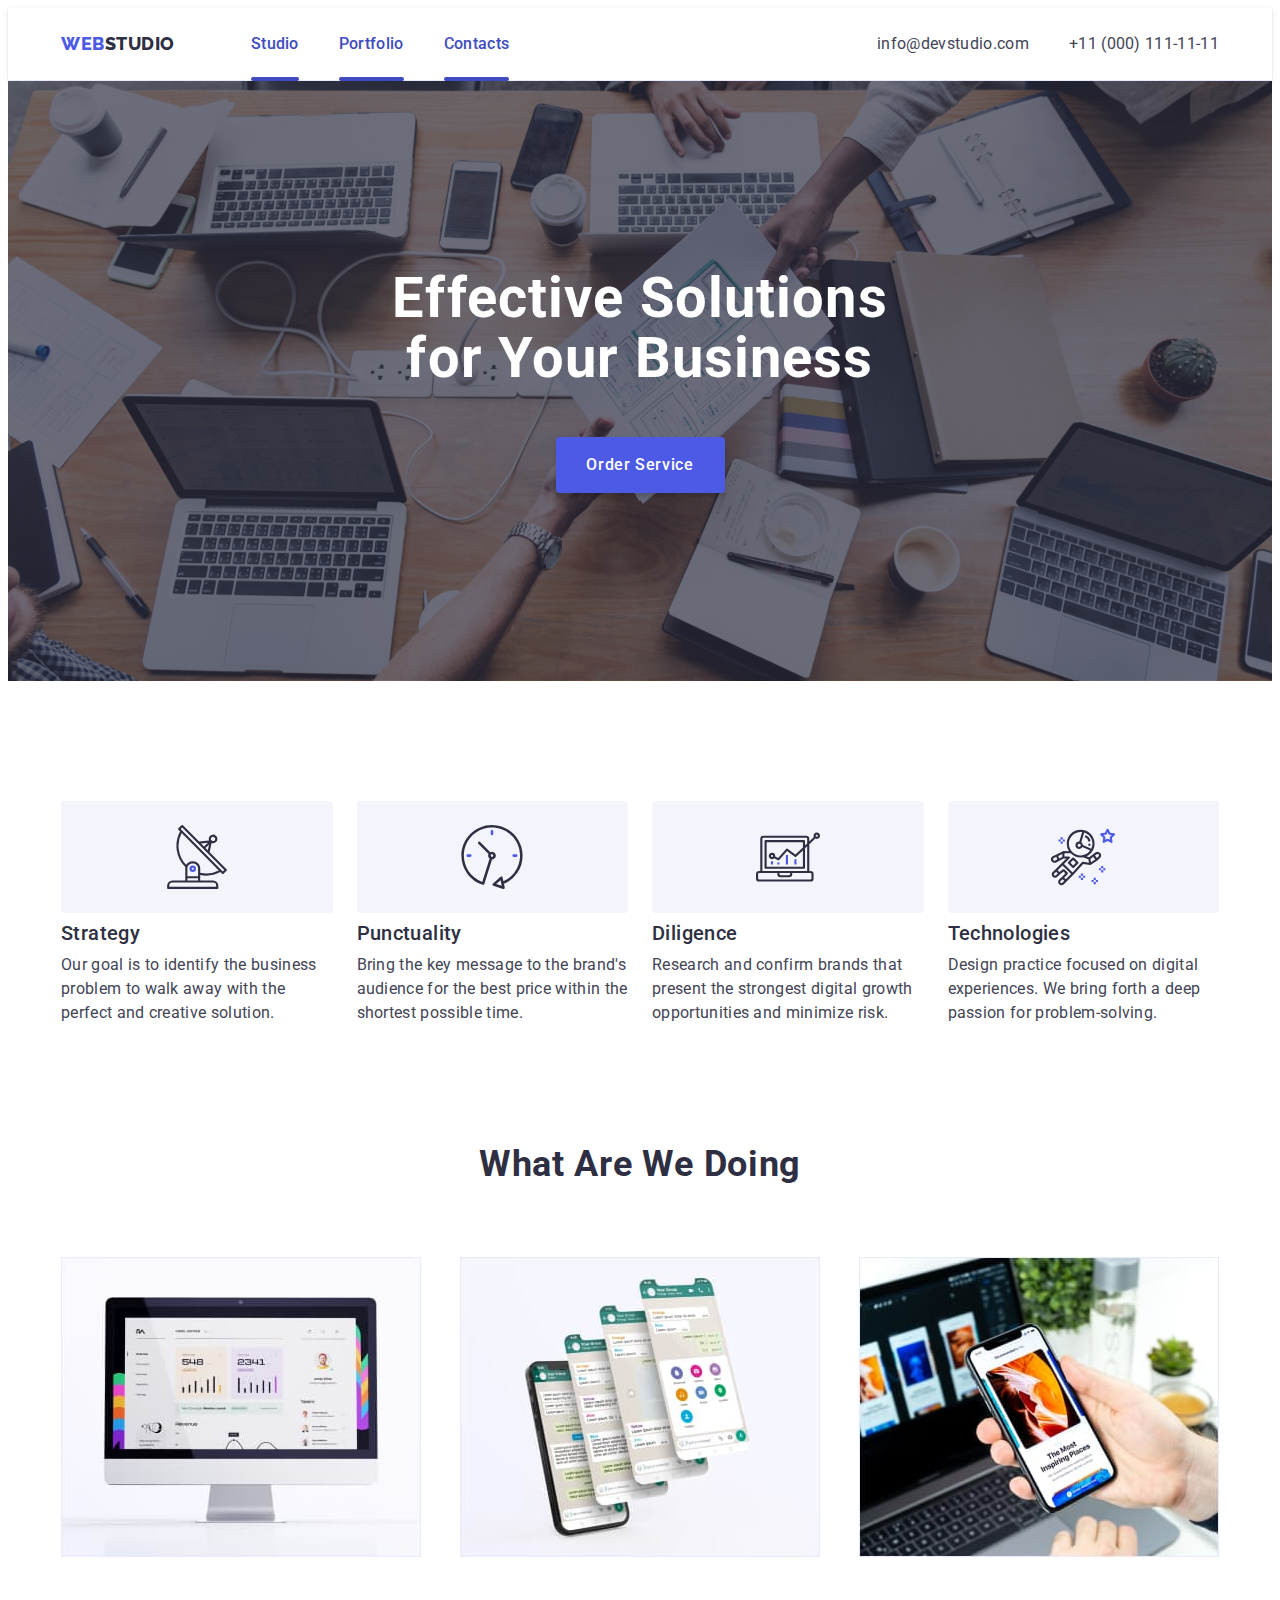
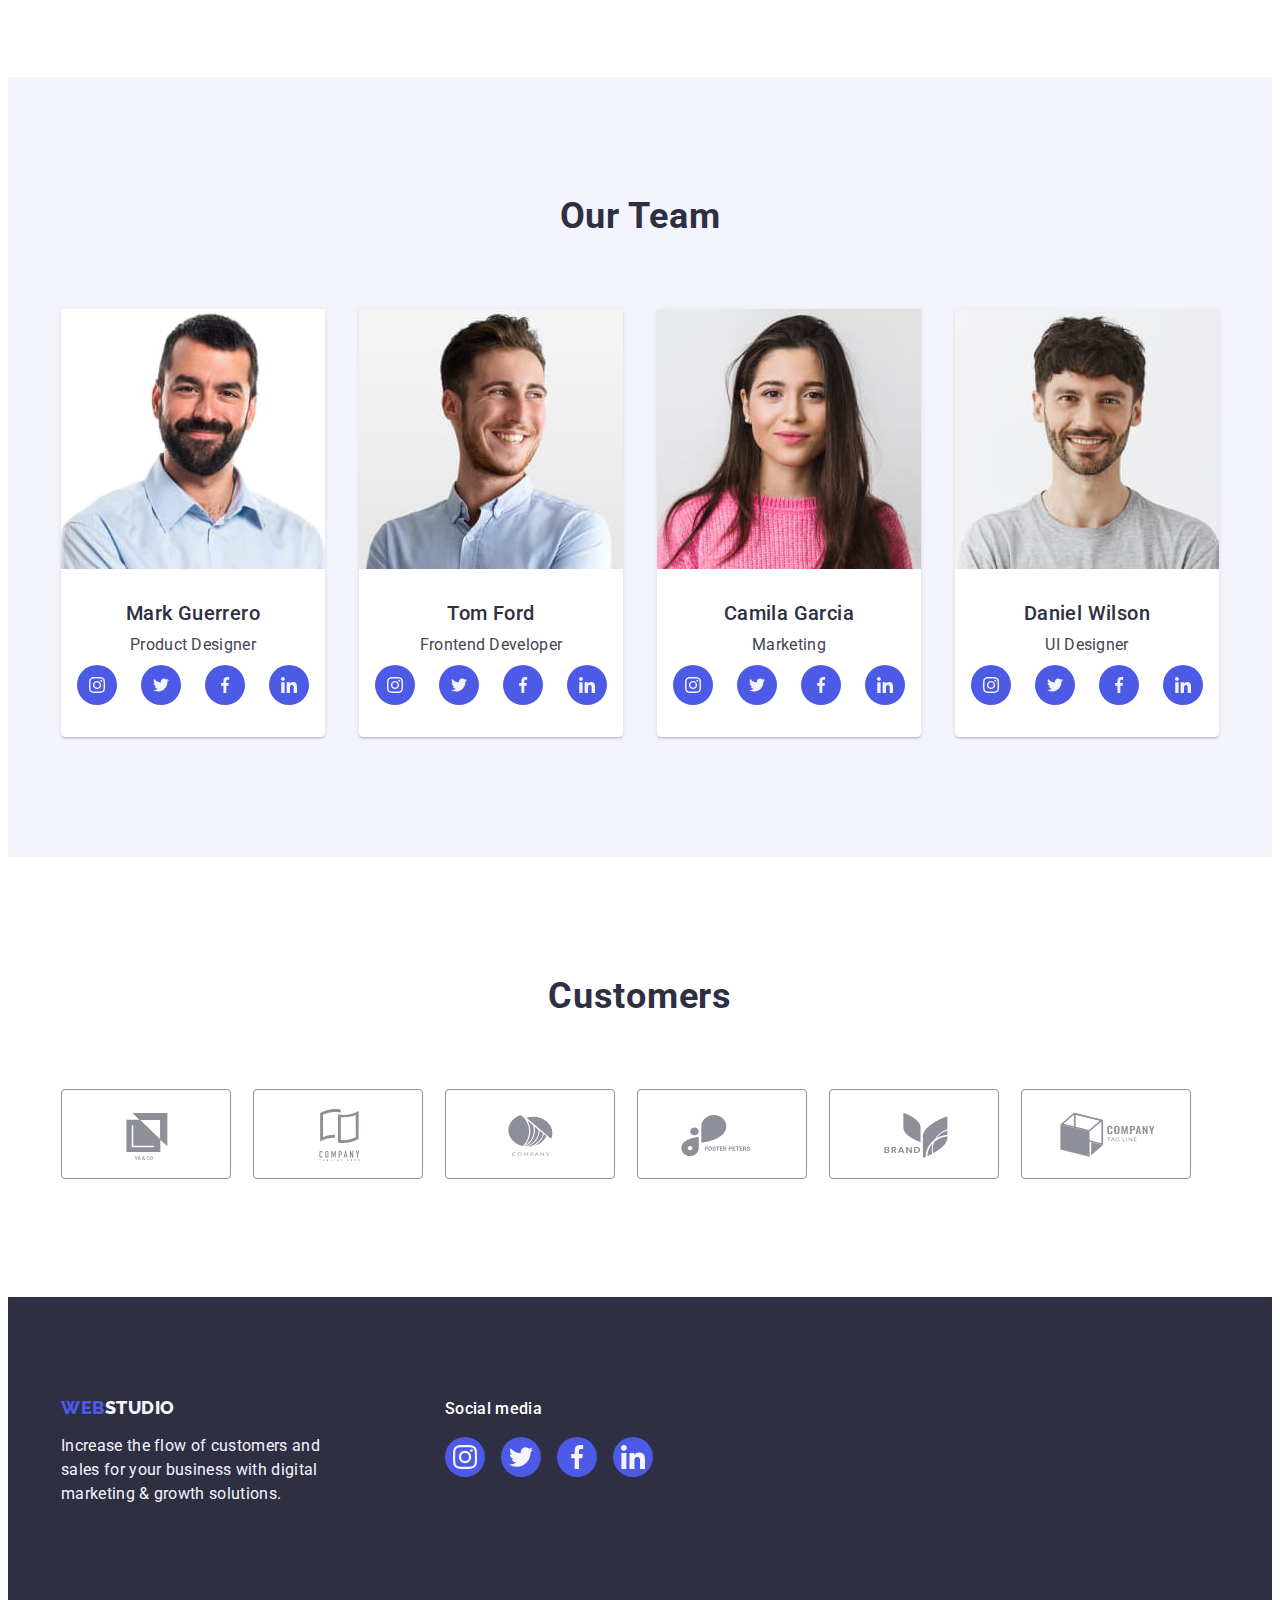
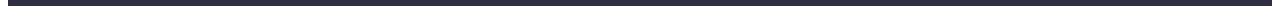
==== commit 0fe5f9eb: "xm" ====
--- a/index.html
+++ b/index.html
@@ -21,7 +21,6 @@
 </head>
 
 <body>
-    <!-- header -->
     <header class="header">
         <div class="container header-cont">
             <nav class="header-nav">
@@ -33,11 +32,11 @@
                     </li>
     
                     <li class="header-item">
-                        <a href="./portfolio.html" class="header-link link">Portfolio</a>
+                        <a href="./portfolio.html" class="header-link current-link link">Portfolio</a>
                     </li>
     
                     <li class="header-item">
-                        <a href="" class="header-link link">Contacts</a>
+                        <a href="" class="header-link current-link link">Contacts</a>
                     </li>
                 </ul>
     
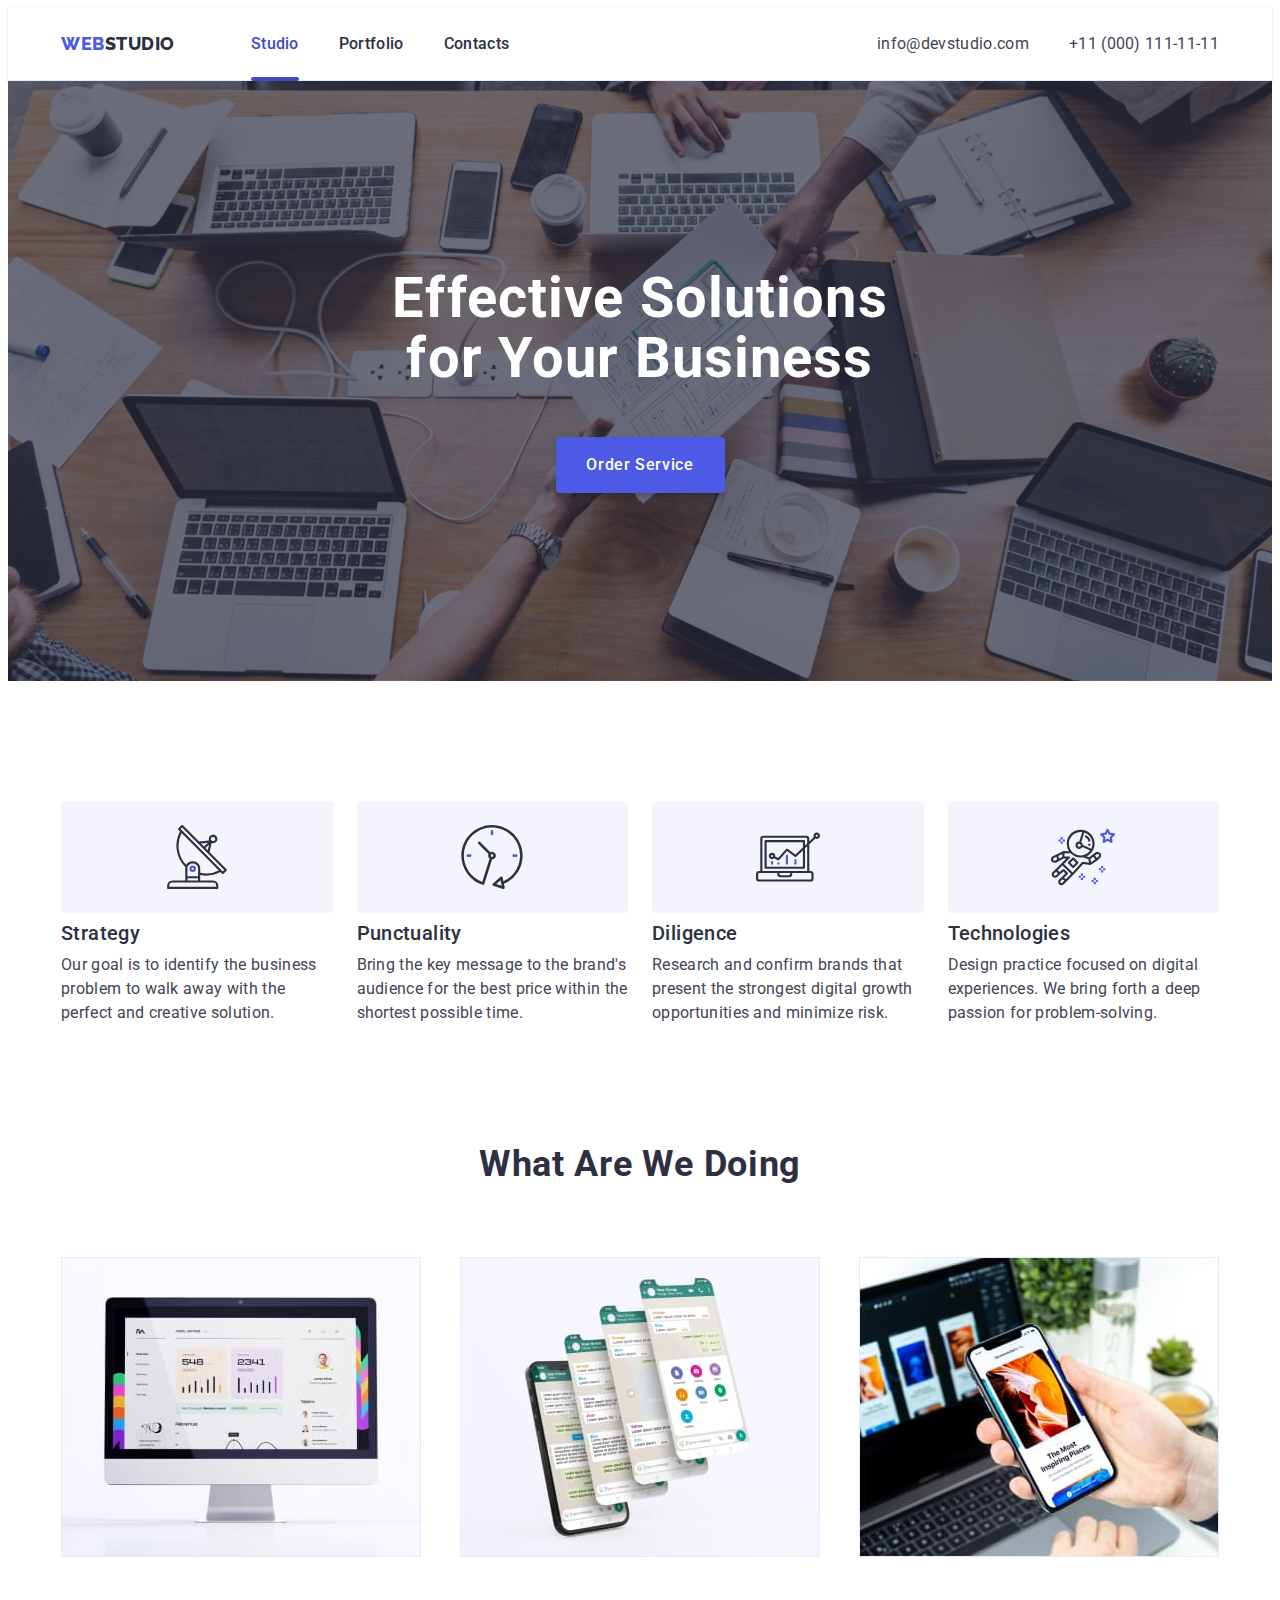
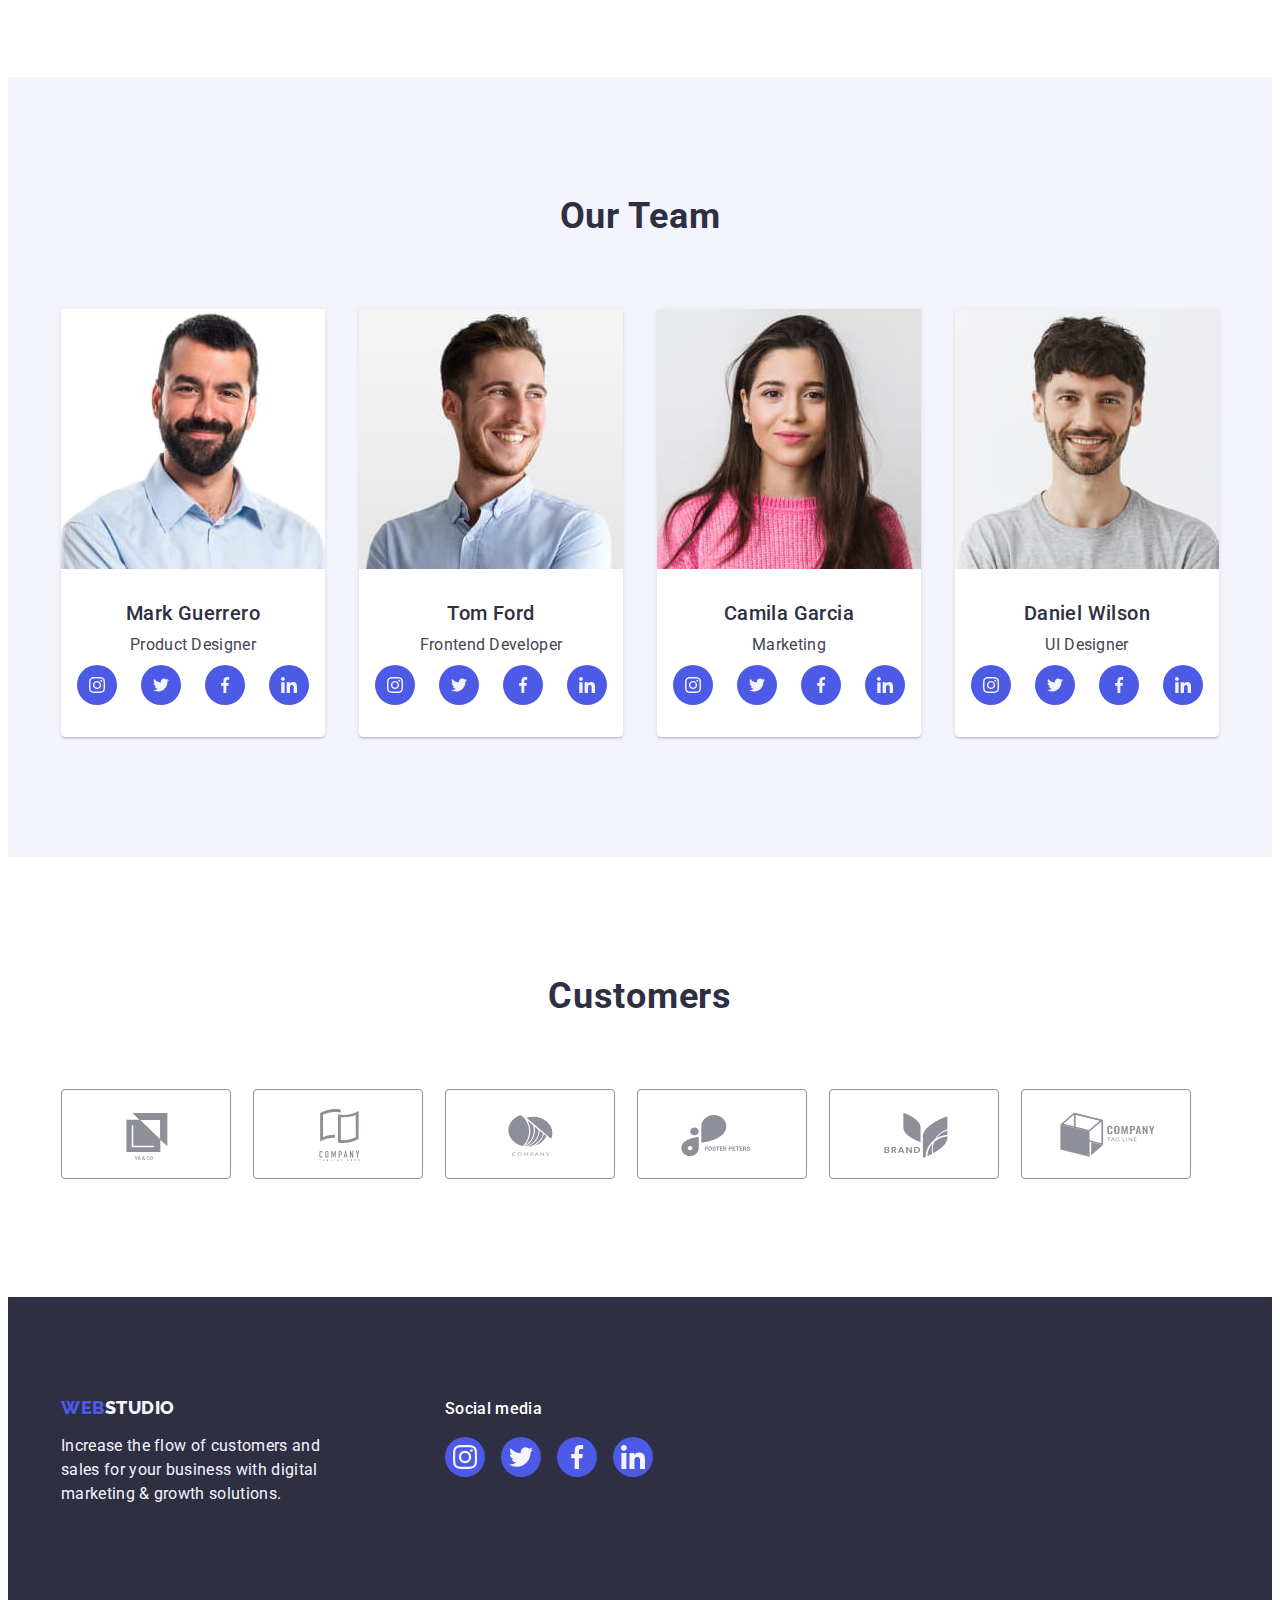
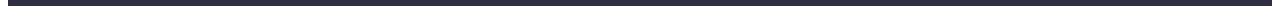
==== commit fed55214: "yes" ====
--- a/index.html
+++ b/index.html
@@ -21,6 +21,7 @@
 </head>
 
 <body>
+    <!-- header -->
     <header class="header">
         <div class="container header-cont">
             <nav class="header-nav">
@@ -32,11 +33,11 @@
                     </li>
     
                     <li class="header-item">
-                        <a href="./portfolio.html" class="header-link current-link link">Portfolio</a>
+                        <a href="./portfolio.html" class="header-link link">Portfolio</a>
                     </li>
     
                     <li class="header-item">
-                        <a href="" class="header-link current-link link">Contacts</a>
+                        <a href="" class="header-link link">Contacts</a>
                     </li>
                 </ul>
     
--- a/css/style.css
+++ b/css/style.css
@@ -134,7 +134,8 @@
     color: var(--ocean-color);
 }
 
-.header-link::after {
+
+.current-link::after {
     content: '';
     width: 100%;
     position: absolute;
